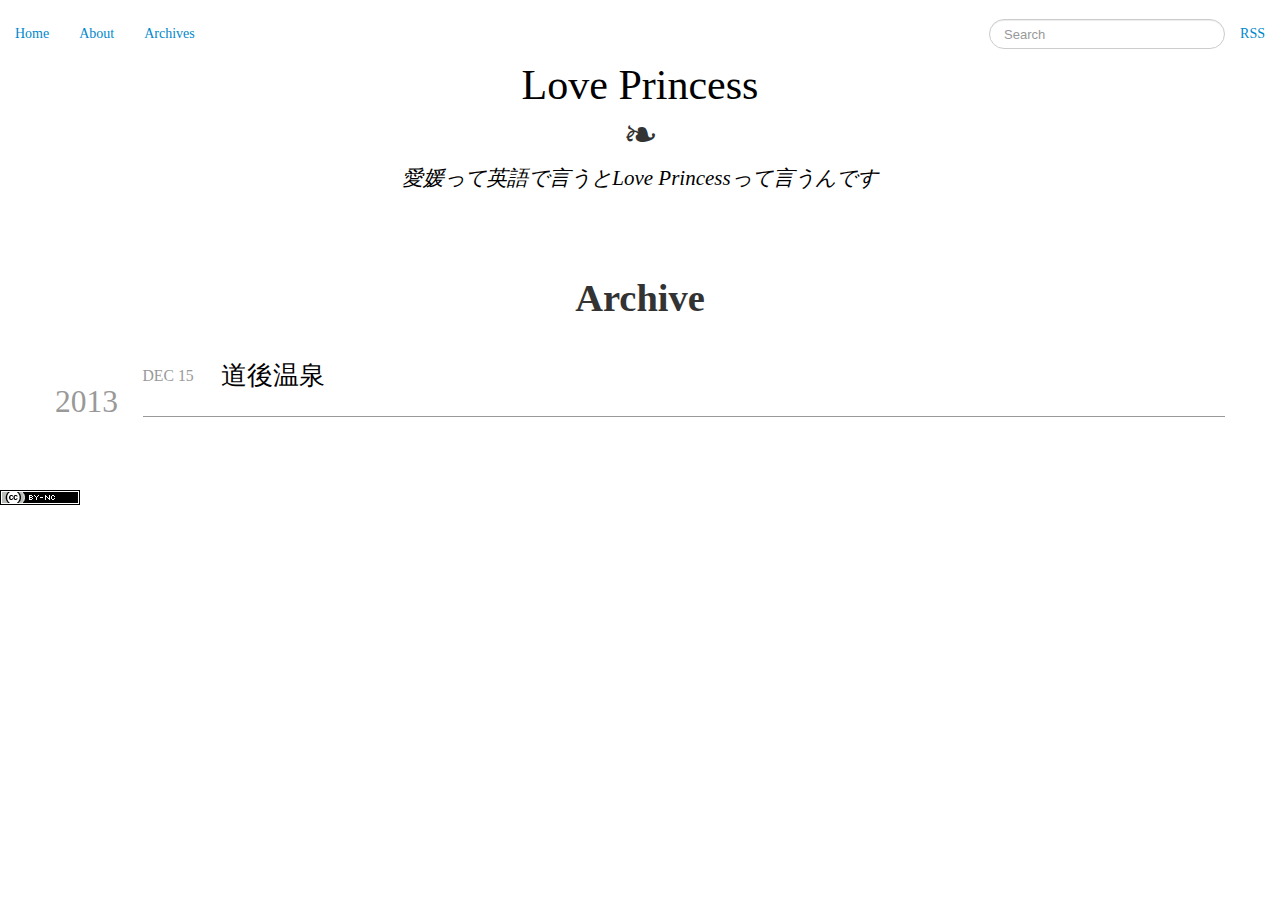
==== blog/archives/index.html @ 1fcd2914 "Site updated at 2013-12-15 20:10:36 +0900" ====
<!DOCTYPE html>
<html lang="en">
<head>
  <meta charset="utf-8"/>
  <title>Archive — Love Princess</title>
  <meta name="author" content="Love Princess"/>

  
  <meta name="description" content=""/>
  

  <!-- http://t.co/dKP3o1e -->
  <meta name="HandheldFriendly" content="True"/>
  <meta name="MobileOptimized" content="320"/>
  <meta name="viewport" content="width=device-width, initial-scale=1.0"/>

  
  <link rel="canonical" href="http://love-princess.github.io/blog/archives"/>
  <link href="/favicon.png" rel="icon"/>
  <link href="/stylesheets/bootstrap.min.css" rel="stylesheet" type="text/css"/>
  <link href="/stylesheets/bootstrap-responsive.min.css" rel="stylesheet" type="text/css"/>
  <link href="/stylesheets/screen.css" media="screen, projection" rel="stylesheet" type="text/css"/>
  <link href="/atom.xml" rel="alternate" title="Love Princess" type="application/atom+xml"/>
  <script src="//ajax.googleapis.com/ajax/libs/jquery/1.9.1/jquery.min.js"></script>
  <script>window.jQuery || document.write('<script src="js/vendor/jquery-1.9.1.min.js"><\/script>')</script>
  
  
  

  
  <script type="text/javascript">
    var _gaq = _gaq || [];
    _gaq.push(['_setAccount', 'UA-46464363-1']);
    _gaq.push(['_trackPageview']);

    (function() {
      var ga = document.createElement('script'); ga.type = 'text/javascript'; ga.async = true;
      ga.src = ('https:' == document.location.protocol ? 'https://ssl' : 'http://www') + '.google-analytics.com/ga.js';
      var s = document.getElementsByTagName('script')[0]; s.parentNode.insertBefore(ga, s);
    })();
  </script>


</head>

<body >
  
  <header role="banner">
  <h1><a href="/">Love Princess</a></h1>


  <h2>愛媛って英語で言うとLove Princessって言うんです</h2>


</header>
  
  <nav class="navbar navbar-static-top" role="navigation"><div class="nav-collapse collapse">
<ul class="nav subscription pull-right" data-subscription="rss">
  <li><a href="/atom.xml" rel="alternate" data-type="subscribe-rss" title="subscribe via RSS">RSS</a></li>
  
</ul>
  
<form class="navbar-search pull-right" action="http://google.com/search" method="get">
  <fieldset role="search">
    <input type="hidden" name="sites" value="love-princess.github.io" />
    <input type="hidden" name="q" value="site:love-princess.github.io" />
    <input class="search search-query" type="text" id="q" name="q"
      placeholder="Search"
       />
  </fieldset>
  
</form>
  
</div>
<ul class="nav main-navigation">
  <li><a href="/">Home</a></li>
  <li><a href="/about">About</a></li>
  <li><a href="/blog/archives">Archives</a></li>
</ul>

</nav>
  <div id="content" class="container">
    <div>
<article role="article">
  
  <header>
    <h1 class="entry-title">Archive</h1>
    
  </header>
  
  <div id="blog-archives">



  
  <h2>2013</h2>

<article>
  
<h1><a href="/blog/2013/12/15/post-title/">道後温泉</a></h1>
<time datetime="2013-12-15T13:54:23+09:00"><span class='month'>Dec</span> <span class='day'>15</span> <span class='year'>2013</span></time>


</article>

</div>

  
</article>
</div>

  </div>
  <footer role="contentinfo"><a rel="license" href="/license" class="CC">
  <img alt="Creative Commons License" src="/img/cc-by-nc-small.png">
</a>

<script src="/js/typo.js"></script>
</footer>
  


</body>
</html>
---- stylesheets/screen.css ----
@charset "UTF-8";body{font-family:"adobe-garamond-pro-1","adobe-garamond-pro-2",Georgia,serif !important}.hentry .entry-title{font-variant:small-caps;font-size:2em;margin-bottom:0.5em;letter-spacing:0.2em}.hentry .entry-title::first-letter{font-size:1.5em}.hentry .entry-content h2,.hentry .entry-content h3,.hentry .entry-content h4,.hentry .entry-content h5,.hentry .entry-content h6{font-weight:normal;text-transform:uppercase;letter-spacing:0.3em}.hentry .entry-content h1{margin-top:1em}.hentry .entry-content h2{font-size:1em}.hentry .entry-content h3{font-size:0.875em}.hentry .entry-content h4,.hentry .entry-content h5,.hentry .entry-content h6{font-size:0.75em}.hentry .entry-content h2:before{content:"❦";display:block;font-size:1em;margin-bottom:0.7em}.heading,h1,h2,h3,h4,h5,h6{font-family:"adobe-garamond-pro-1","adobe-garamond-pro-2","Georgia",serif}.sans,>footer,#blog-archives a.category,#blog-archives time{font-family:"Helvetica Neue",Arial,sans-serif}.serif{font-family:"adobe-garamond-pro-1","adobe-garamond-pro-2",Georgia,serif}.mono,pre,code,tt{font-family:Menlo,Monaco,"Andale Mono","lucida console","Courier New",monospace}h1,h2,h3,h4,h5,h6{text-rendering:optimizelegibility;font-weight:bold}strong{font-weight:bold}em,body>header h2{font-style:italic}sup,sub{font-size:0.8em;position:relative;display:inline-block}sup{top:-.5em}sub{bottom:-.5em}q{font-style:italic}q:before{content:"\201C"}q:after{content:"\201D"}em,body>header h2,dfn{font-style:italic}strong,dfn{font-weight:bold}del,s{text-decoration:line-through}abbr,acronym{border-bottom:1px dotted;cursor:help}sub,sup{line-height:0}hr{margin-bottom:0.2em}small{font-size:.8em}big{font-size:1.2em}blockquote{font-style:italic;position:relative;font-size:1.2em;line-height:1.5em;padding-left:1em;border-left:4px solid rgba(153,153,153,0.5)}blockquote cite{font-style:italic}blockquote cite a{color:#999 !important;word-wrap:break-word}blockquote cite:before{content:'\2014';padding-right:.3em;padding-left:.3em;color:#999}@media only screen and (min-width: 992px){blockquote{padding-left:1.5em;border-left-width:4px}}.lettrine>p:first-child::first-letter,.lettrine>h2:first-child+p::first-letter{line-height:0.7;margin:0.225em 0.159em 0 0;float:left;text-transform:capitalize;font-size:3.15em}.pullquote-right:before,.pullquote-left:before{padding:0;border:none;content:attr(data-pullquote);float:right;width:45%;margin:.5em 0 1em 1.5em;position:relative;top:7px;font-size:1.4em;line-height:1.45em;font-family:"Helvetica Neue",Arial,sans-serif}.pullquote-left:before{float:left;margin:.5em 1.5em 1em 0}.force-wrap{white-space:-moz-pre-wrap;white-space:-pre-wrap;white-space:-o-pre-wrap;white-space:pre-wrap;word-wrap:break-word}.basic-alignment.left{float:left;margin-right:1.5em}.basic-alignment.right{float:right;margin-left:1.5em}.basic-alignment.center{display:block;margin:0 auto 1.5em}.basic-alignment.left,.basic-alignment.right{margin-bottom:.8em}blockquote{margin:1em auto;max-width:50%}@media only screen and (max-width: 550px){.hide-mobile{display:none !important}}a{transition-property:color;transition-duration:0.3s}pre{text-align:left}.hidden{display:none}.clear{clear:both}.blog-index{clear:both}.centering{display:block;text-align:center !important;margin:0 auto}#content{font-size:1.25em;line-height:1.5em;margin:0 auto}#content h1,#content h2,#content h3,#content h4,#content h5,#content h6,#content .meta{text-align:center}#content .cover-image{margin:1em auto}article{text-align:center}.entry-content{display:inline-block;text-align:left}article:first-child .post-box{margin-top:2em}img.round{border-radius:50%;overflow:hidden;border:none}.post-box{margin-top:5em;min-height:350px;text-align:center}.post-box:hover{cursor:pointer}.post-box:hover .post-thumbnail img{border-radius:1em}.post-box .post-thumbnail img{border-radius:150px;transition-property:border-radius;transition-duration:2s;transition-delay:0;transition-timing-function:ease-in-out;display:block;width:150px;height:150px;overflow:hidden;position:relative;margin:0 auto;border:none}.post-box .entry-content{margin:0 auto;text-align:justify;width:75%}@media only screen and (min-width: 768px){.post-box .entry-content{margin:0;width:100%}}.post-box h1{font-family:"adobe-garamond-pro-1","adobe-garamond-pro-2",Georgia,serif;font-size:1.5em;font-weight:normal;line-height:1.2em;margin:0 0 0.3em 0}.post-box h1 a{color:#000;text-decoration:none}.post-box h1 a:hover{color:#999}.post-box .meta{font-size:1.3em}@media only screen and (min-width: 768px){.post-box{margin:2em}}[contenteditable="true"]:active,[contenteditable="true"]:focus{border:1px solid rgba(0,136,204,0.8)}[contenteditable="true"]:hover,[contenteditable="true"]:active,[contenteditable="true"]:focus{box-shadow:0px 1px 1px rgba(0,85,128,0.075) inset,0px 0px 8px rgba(0,136,204,0.6);border-radius:10px 10px 10px 10px}[contenteditable="true"]{outline:0px none;padding:0px 1em}body>header{margin-bottom:2em;text-align:center}body>header h1{font-family:"adobe-garamond-pro-1","adobe-garamond-pro-2","Georgia",serif;font-size:2em;font-weight:normal;line-height:1.2em;margin:0}body>header h1:after{display:block;text-align:center;width:100%;content:"❧"}body>header h1 a,body>header h1 a:visited,body>header h1 a:hover,body>header h1 a:active,body>header h1 a:focus{color:#000;text-decoration:none}@media only screen and (min-width: 550px){body>header h1{font-size:3em}}body>header h2{font-size:1em;color:#000;font-family:"adobe-garamond-pro-1","adobe-garamond-pro-2","Georgia",serif;font-weight:normal;line-height:1.3em;margin:.2em 0 0}@media only screen and (min-width: 550px){body>header h2{font-size:1.5em}}body>nav{position:absolute !important;top:1em;width:100%}body>nav li a{color:#08c !important}body>nav li a:hover{color:#005580 !important}#search_listbox{display:none;left:10px;width:216px}body{padding-top:60px}article h2,article h3{margin-top:1em;margin-bottom:1em}article .entry-title{margin-top:1.5em}article .meta{color:#999;font-variant:small-caps}article footer .meta{clear:both;margin:1em 0}article .cover-image{width:640px;max-width:100%}article .cover-image a img,article .cover-image img{border:none !important;border-radius:0 !important;box-shadow:none !important}article .cover-image[data-caption]::after{content:attr(data-caption);display:block;color:#999;text-align:right}@media only screen and (min-width: 768px){article{margin-bottom:1.5em;padding-bottom:1em}}>footer{padding-bottom:2.5em;margin-top:2em}>footer p.meta{margin-bottom:.8em;font-size:.85em;clear:both;overflow:hidden}.separator,>footer .byline+time:before,>footer time+time:before,>footer .comments:before,>footer .byline ~ .categories:before{content:"\2022 ";padding:0 .4em 0 .2em;display:inline-block}#content div.pagination{text-align:center;font-size:1em;position:relative;padding-top:1.5em;padding-bottom:1.5em;width:90%;margin:0 auto}#content div.pagination a{text-decoration:none}#content div.pagination a.prev{position:absolute;right:0}#content div.pagination a.next{position:absolute;left:0}#content div.pagination a[href*=archive]:before,#content div.pagination a[href*=archive]:after{padding:0 .3em}#content div.pagination a[href*=archive]:before{content:'«'}#content div.pagination a[href*=archive]:after{content:'»'}#archive #content>div,#archive #content>div>article{padding-top:0}#blog-archives{color:#999}#blog-archives article{border-bottom:1px solid #999;padding:1em 0 1em;position:relative}#blog-archives article:last-child{background:none}#blog-archives article footer{padding:0;margin:0}#blog-archives h2{display:none}#blog-archives h1{color:#000;font-size:1.5em;margin-bottom:.3em;text-align:left}#blog-archives h1 a{font-weight:normal;display:inline-block}#blog-archives h1 a,#blog-archives h1 a:focus,#blog-archives h1 a:active,#blog-archives h1 a:visited{color:inherit}#blog-archives h1 a:hover{color:#005580}#blog-archives footer{text-align:left}#blog-archives a.category,#blog-archives time{color:#999}#blog-archives .entry-content{display:none}#blog-archives time{display:block;font-size:.9em;line-height:1.2em;text-align:left}#blog-archives time .month,#blog-archives time .day{display:inline-block}#blog-archives time .month{text-transform:uppercase}#blog-archives p{margin-bottom:1em}#blog-archives a:hover{color:#005580}@media only screen and (min-width: 550px){#blog-archives article{margin-left:5em}#blog-archives h2{margin-bottom:.3em;font-weight:normal;display:inline-block;position:relative;top:-1px;float:left}#blog-archives h2:first-child{padding-top:.75em}#blog-archives time{position:absolute;text-align:right;left:0em;top:2.5em}#blog-archives .year{display:none}#blog-archives article{padding-left:4.5em;padding-bottom:.7em}#blog-archives a.category{line-height:1.1em}}#content>.category article{margin-left:0;padding-left:6.8em}#content>.category .year{display:inline}
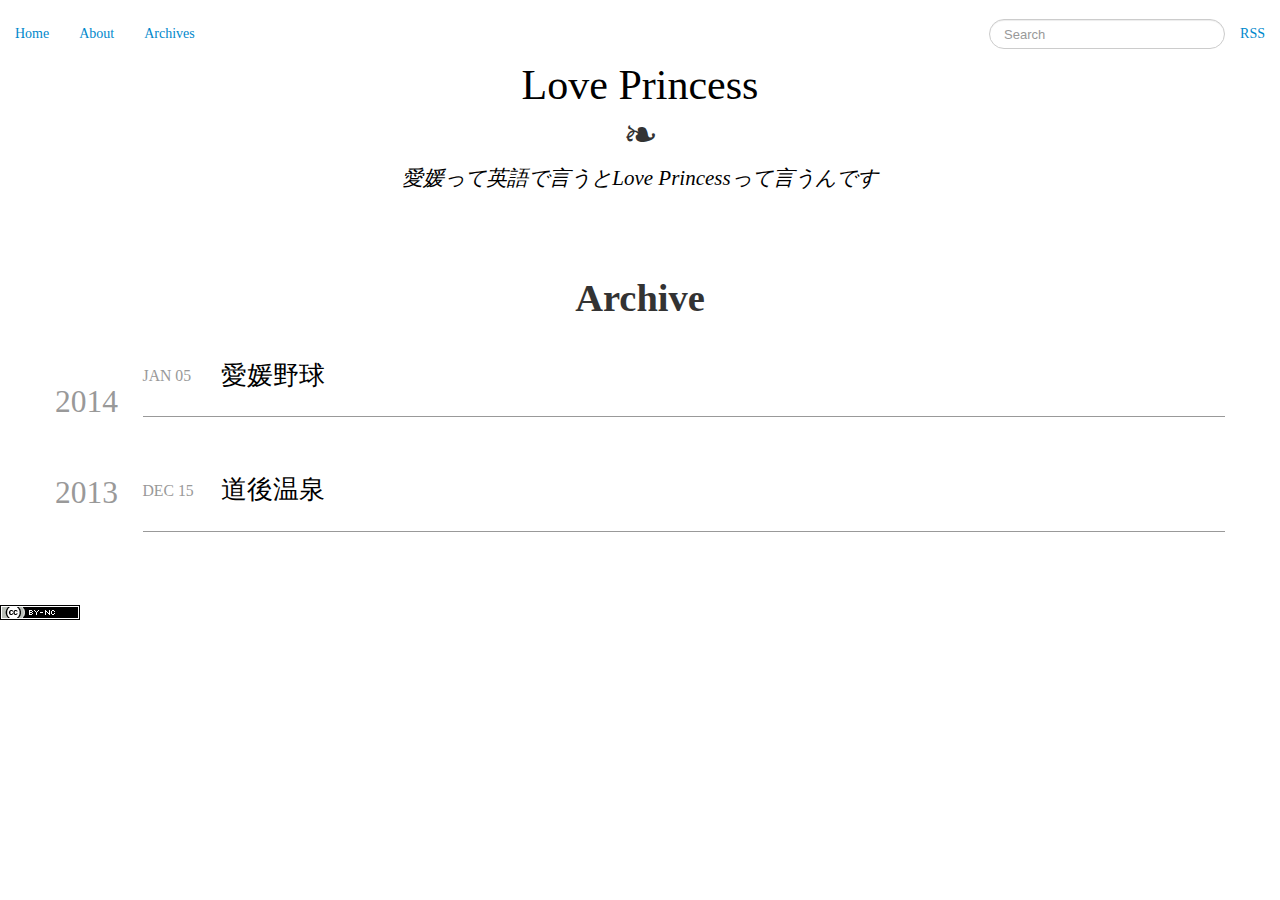
==== commit 60872557: "Site updated at 2014-01-06 09:12:47 +0900" ====
--- a/blog/archives/index.html
+++ b/blog/archives/index.html
@@ -94,6 +94,19 @@
 
 
   
+  <h2>2014</h2>
+
+<article>
+  
+<h1><a href="/blog/2014/01/05/ehime-baseball/">愛媛野球</a></h1>
+<time datetime="2014-01-05T21:49:57+09:00"><span class='month'>Jan</span> <span class='day'>05</span> <span class='year'>2014</span></time>
+
+
+</article>
+
+
+
+  
   <h2>2013</h2>
 
 <article>
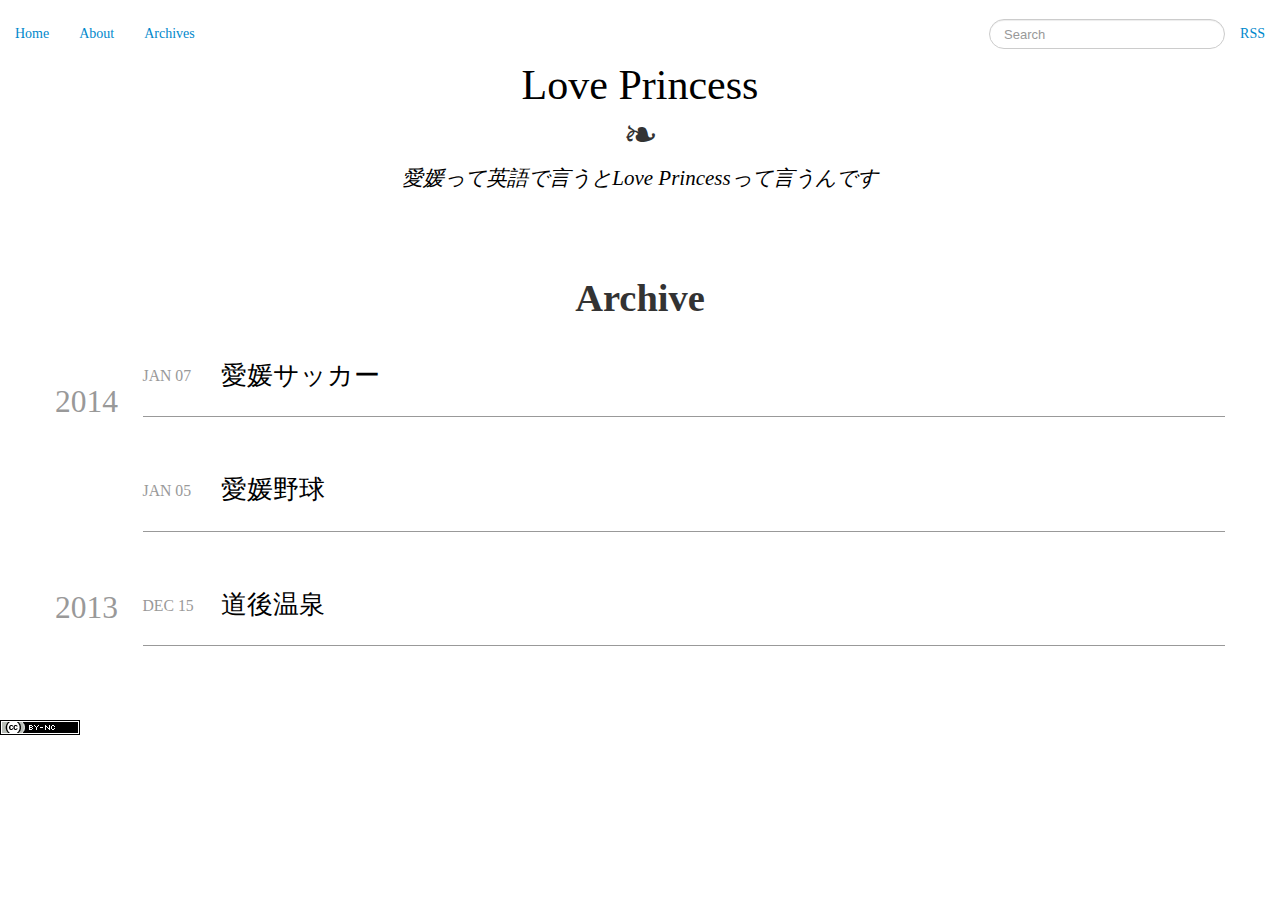
==== commit 530efe44: "Site updated at 2014-01-07 09:31:30 +0900" ====
--- a/blog/archives/index.html
+++ b/blog/archives/index.html
@@ -98,6 +98,16 @@
 
 <article>
   
+<h1><a href="/blog/2014/01/07/ehime-soccer/">愛媛サッカー</a></h1>
+<time datetime="2014-01-07T09:23:16+09:00"><span class='month'>Jan</span> <span class='day'>07</span> <span class='year'>2014</span></time>
+
+
+</article>
+
+
+
+<article>
+  
 <h1><a href="/blog/2014/01/05/ehime-baseball/">愛媛野球</a></h1>
 <time datetime="2014-01-05T21:49:57+09:00"><span class='month'>Jan</span> <span class='day'>05</span> <span class='year'>2014</span></time>
 
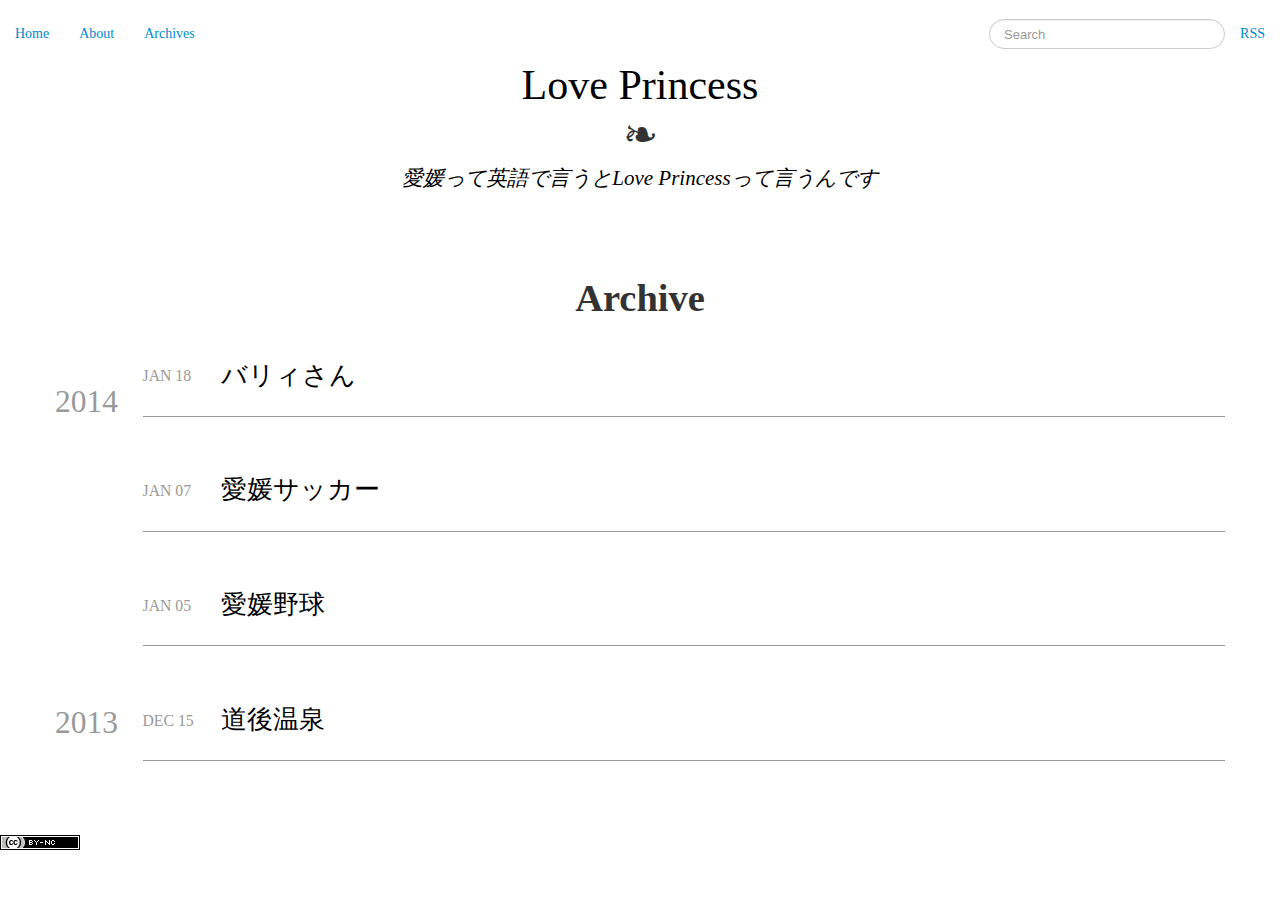
==== commit 34971be2: "Site updated at 2014-01-18 21:52:16 +0900" ====
--- a/blog/archives/index.html
+++ b/blog/archives/index.html
@@ -98,6 +98,16 @@
 
 <article>
   
+<h1><a href="/blog/2014/01/18/bary-san/">バリィさん</a></h1>
+<time datetime="2014-01-18T21:36:13+09:00"><span class='month'>Jan</span> <span class='day'>18</span> <span class='year'>2014</span></time>
+
+
+</article>
+
+
+
+<article>
+  
 <h1><a href="/blog/2014/01/07/ehime-soccer/">愛媛サッカー</a></h1>
 <time datetime="2014-01-07T09:23:16+09:00"><span class='month'>Jan</span> <span class='day'>07</span> <span class='year'>2014</span></time>
 
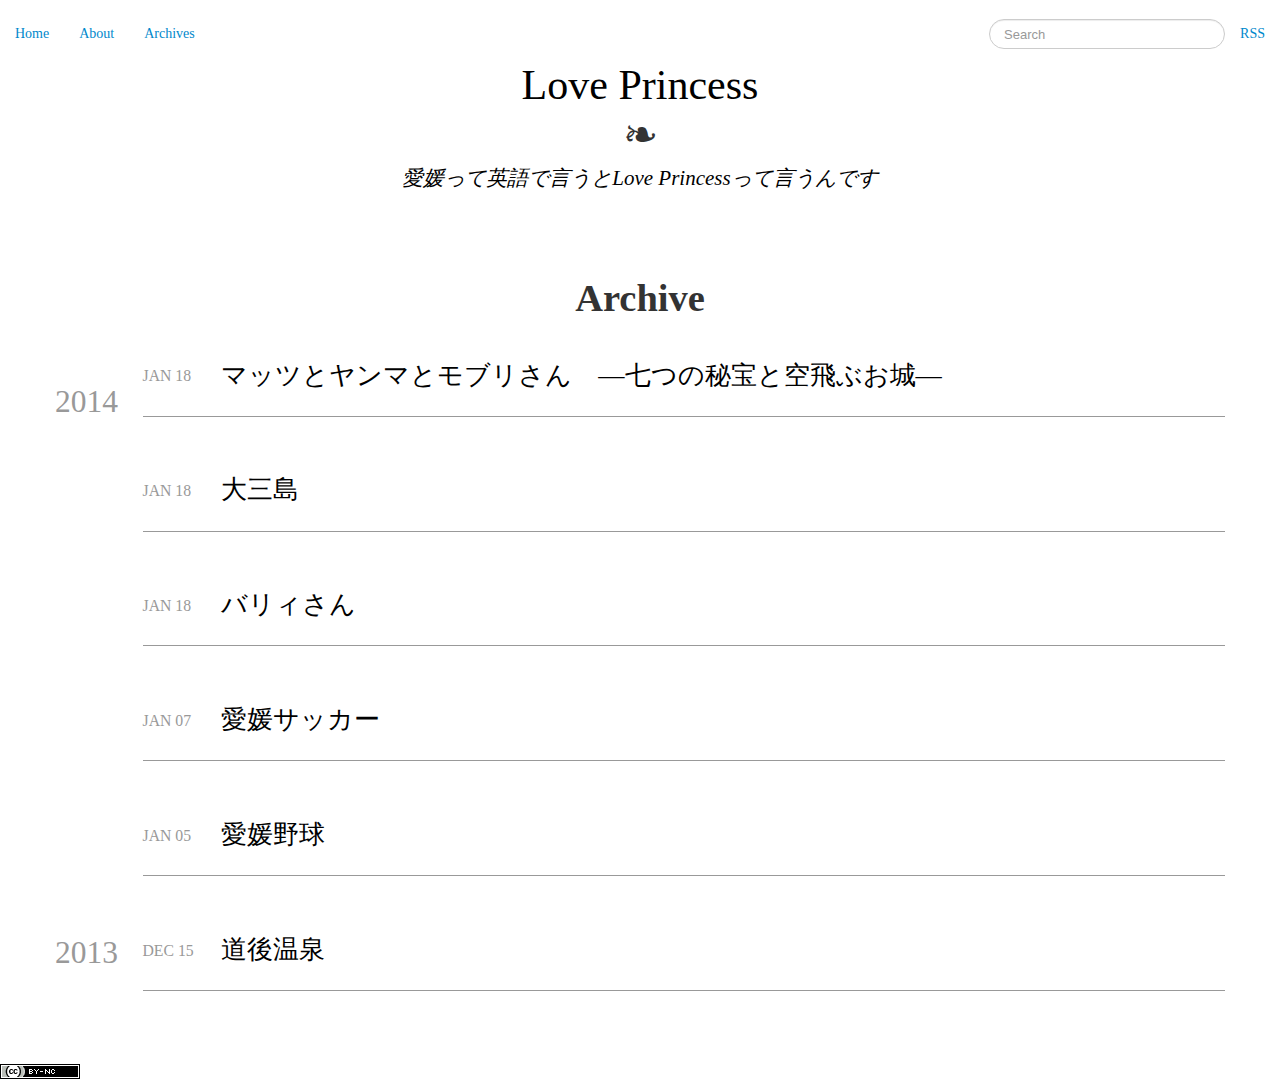
==== commit 39d62d73: "Site updated at 2014-01-18 22:29:44 +0900" ====
--- a/blog/archives/index.html
+++ b/blog/archives/index.html
@@ -98,6 +98,26 @@
 
 <article>
   
+<h1><a href="/blog/2014/01/18/matsuyama-anime/">マッツとヤンマとモブリさん　―七つの秘宝と空飛ぶお城―</a></h1>
+<time datetime="2014-01-18T22:23:07+09:00"><span class='month'>Jan</span> <span class='day'>18</span> <span class='year'>2014</span></time>
+
+
+</article>
+
+
+
+<article>
+  
+<h1><a href="/blog/2014/01/18/big-three-island/">大三島</a></h1>
+<time datetime="2014-01-18T21:59:16+09:00"><span class='month'>Jan</span> <span class='day'>18</span> <span class='year'>2014</span></time>
+
+
+</article>
+
+
+
+<article>
+  
 <h1><a href="/blog/2014/01/18/bary-san/">バリィさん</a></h1>
 <time datetime="2014-01-18T21:36:13+09:00"><span class='month'>Jan</span> <span class='day'>18</span> <span class='year'>2014</span></time>
 
